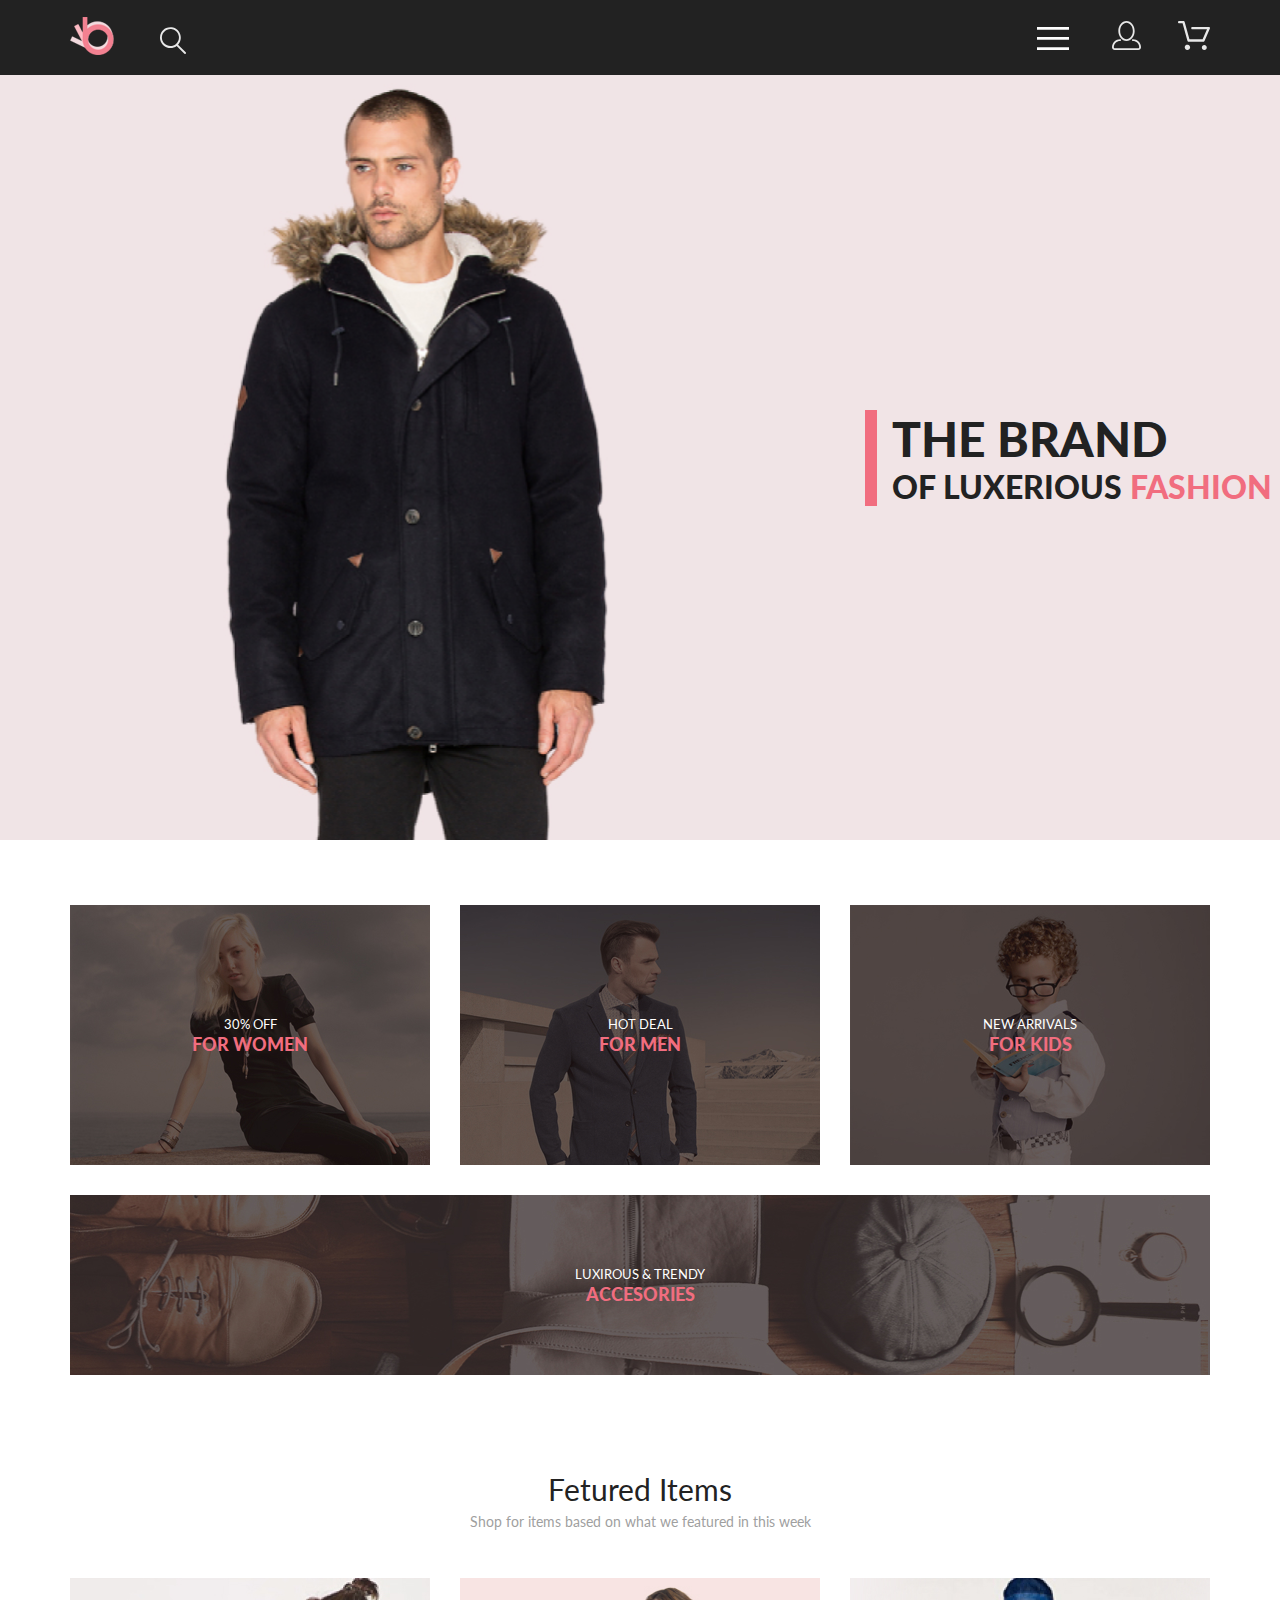
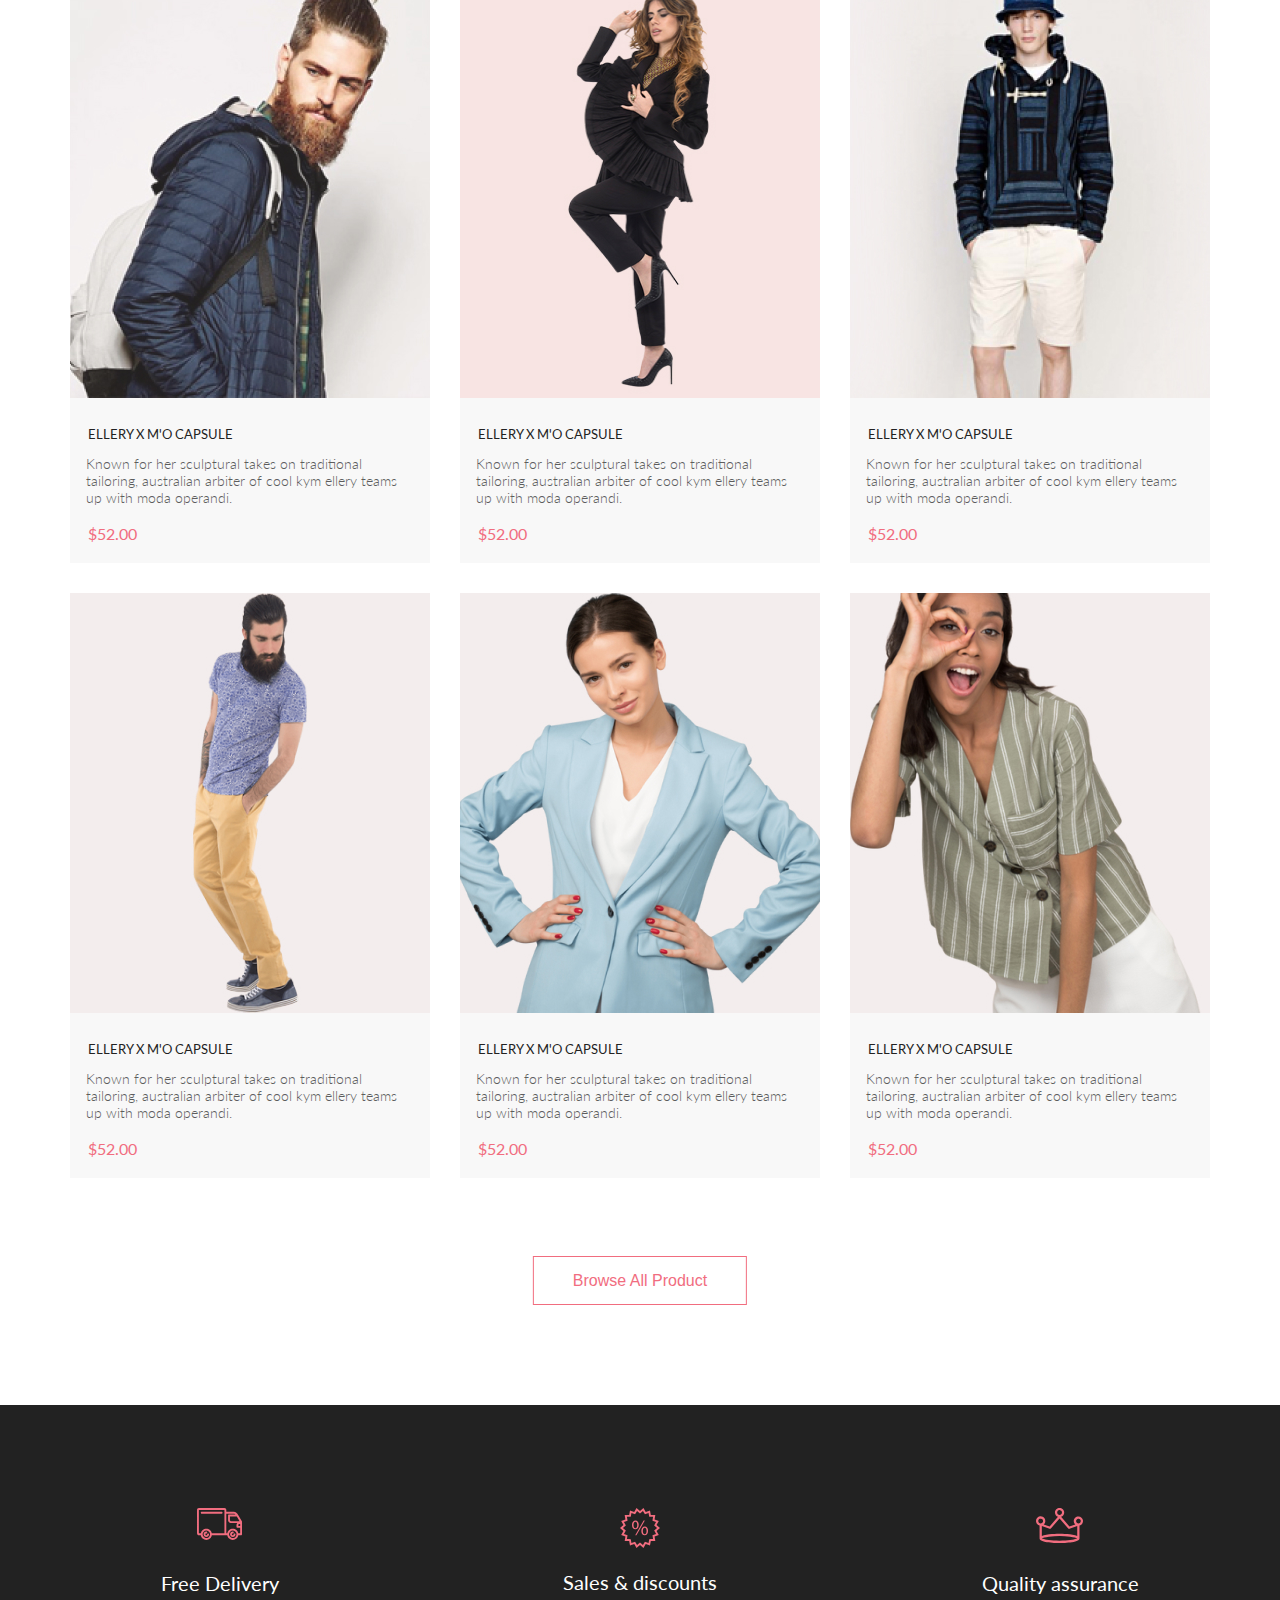
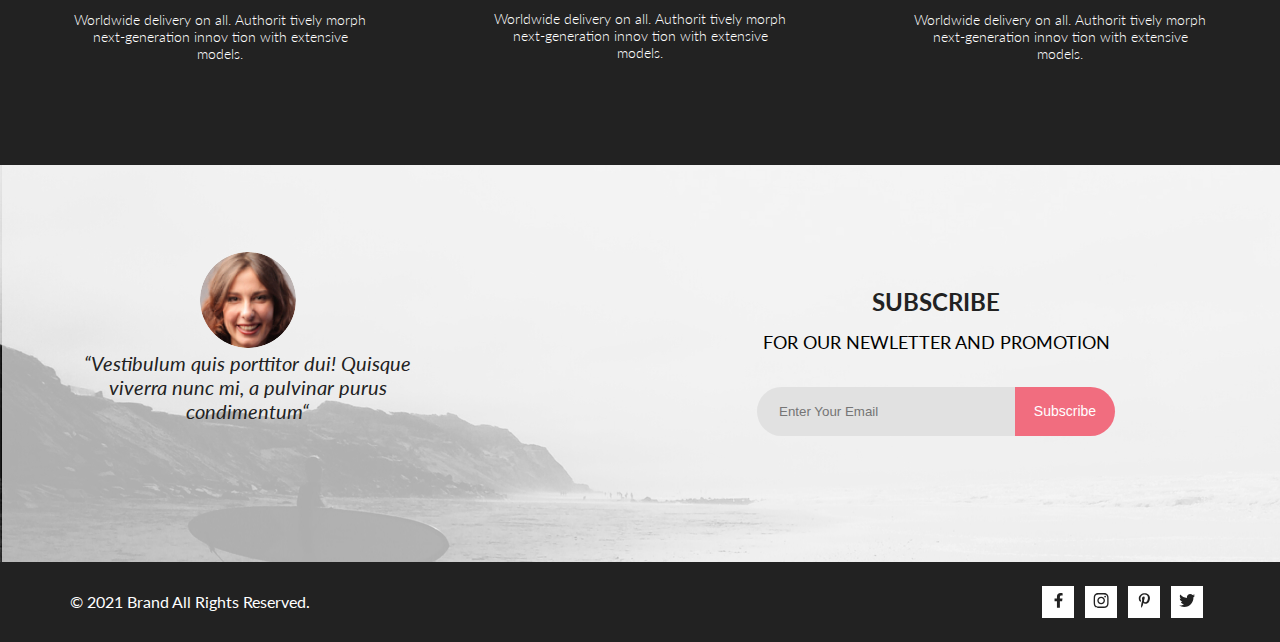
==== Index.html @ 4dfc2385 "home work" ====
<!DOCTYPE html>
<html lang="en">

<head>
    <meta charset="UTF-8">
    <meta http-equiv="X-UA-Compatible" content="IE=edge">
    <meta name="viewport" content="width=device-width, initial-scale=1.0">
    <title>Document</title>
    <link rel="stylesheet" href="./css/reset.css">
    <link rel="preconnect" href="https://fonts.googleapis.com">
    <link rel="preconnect" href="https://fonts.gstatic.com" crossorigin>
    <link
        href="https://fonts.googleapis.com/css2?family=Lato:ital,wght@0,300;0,400;0,700;0,900;1,100;1,400&family=Montserrat:wght@700&display=swap"
        rel="stylesheet">
    <link rel="stylesheet" href="./scss/style.css">
</head>

<body>
    <header class="header">
        <div class="header__button-menu container">
            <div class="header__wrp">
                <div>
                    <img class="header__logo" src="./img/logo.svg" alt="logo">
                    <img class="header__search" src="./img/loupe.svg" alt="loupe">
                </div>
                <div class="header__nav-group">
                    <button class="header__burger">
                        <svg width="32" height="23" viewBox="0 0 32 23" xmlns="http://www.w3.org/2000/svg">
                            <path d="M0 23V20.31H32V23H0ZM0 12.76V10.07H32V12.76H0ZM0 2.69V0H32V2.69H0Z" />
                        </svg>
                    </button>

                    <nav class="header__menu">
                        <h2 class="header__menu-title">menu</h2>
                        <ul class="header__menu-list">
                            <li class="header__menu-item menu-sub-item">
                                <h3 class="menu-sub-item__title">man</h3>
                                <ul class="menu-sub-item__list">
                                    <li><a class="menu-sub-item__item-link" href="#">Assessories</a></li>
                                    <li><a class="menu-sub-item__item-link" href="#">Bags</a></li>
                                    <li><a class="menu-sub-item__item-link" href="#">Denim</a></li>
                                    <li><a class="menu-sub-item__item-link" href="#">T-Shirts</a></li>
                                </ul>
                                <h3 class="menu-sub-item__title">woman</h3>
                                <ul>
                                    <li><a class="menu-sub-item__item-link" href="#">Assessories</a></li>
                                    <li><a class="menu-sub-item__item-link" href="#">Jackets & Coats</a></li>
                                    <li><a class="menu-sub-item__item-link" href="#">Polos</a></li>
                                    <li><a class="menu-sub-item__item-link" href="#">T-Shirts</a></li>
                                    <li><a class="menu-sub-item__item-link" href="#">Shirts</a></li>
                                </ul>
                                <h3 class="menu-sub-item__title">kids</h3>
                                <ul>
                                    <li><a class="menu-sub-item__item-link" href="#">Assessories</a></li>
                                    <li><a class="menu-sub-item__item-link" href="#">Jackets & Coats</a></li>
                                    <li><a class="menu-sub-item__item-link" href="#">Polos</a></li>
                                    <li><a class="menu-sub-item__item-link" href="#">T-Shirts</a></li>
                                    <li><a class="menu-sub-item__item-link" href="#">Shirts</a></li>
                                    <li><a class="menu-sub-item__item-link" href="#">Bags</a></li>
                                </ul>
                            </li>
                        </ul>
                    </nav>
                    <a class="header_link" href="#"><img src="./img/person.svg" alt="person"></a>
                    <a class="header_link" href="#"><img src="./img/basket.svg" alt="basket"></a>
                </div>
            </div>
        </div>
    </header>
    <main>
        <section class="brand">
            <img class="brand__img" src="./img/man.jpg" alt="man" width="800" height="765">
            <div class="brand__title-wrp">
                <h1 class="brand__title">the brand <span class="brand__sub-title">of luxerious <span
                            class="brand__sub-title-pink">fashion</span></span></h1>
            </div>
        </section>
        <section class="sales container">
            <h2 class="visually-hidden">sales</h2>
            <ul class="sales__list">
                <li class="sales__item sales__item--woman">
                    <p class="sales__item-text">30% off</p>
                    <h3 class="sales__item-title">for women</h3>
                </li>
                <li class="sales__item sales__item--man">
                    <p class="sales__item-text">hot deal</p>
                    <h3 class="sales__item-title">for men</h3>
                </li>
                <li class="sales__item sales__item--kids">
                    <p class="sales__item-text">new arrivals</p>
                    <h3 class="sales__item-title">for kids</h3>
                </li>
                <li class="sales__item sales__item--shoes">
                    <p class="sales__item-text">luxirous & trendy</p>
                    <h3 class="sales__item-title">accesories</h3>
                </li>
            </ul>
        </section>
        <section class="products container">
            <h2 class="products__title">Fetured Items</h2>
            <p class="products__text">Shop for items based on what we featured in this week</p>
            <ul class="products__list">
                <li class="prosucts__item">
                    <div class="cart">
                        <div class="cart-wrapper">
                            <div class="img"><img class="prosucts__item-img" src="./img/product-1.jpg" alt="product-1">
                            </div>
                            <div class="overlay"></div>
                            <button class="products_button"> <span><img src="./img/basket.svg" alt="based">
                                </span><span class="products_button-text"> Add to
                                    Cart</span></button>
                        </div>
                    </div>
                    <p class="prosucts__item-title">ellery x m'o capsule</p>
                    <p class="prosucts__item-desc">Known for her sculptural takes on traditional tailoring, australian
                        arbiter of cool kym ellery teams up with moda operandi.
                    </p>
                    <a class="prosucts__item-link" href="#">$52.00</a>
                </li>
                <li class="prosucts__item">
                    <div class="cart">
                        <div class="cart-wrapper">
                            <div class="img"><img class="prosucts__item-img" src="./img/product-2.jpg" alt="product-2">
                            </div>
                            <div class="overlay"></div>
                            <button class="products_button"> <span><img src="./img/basket.svg" alt="based">
                                </span><span class="products_button-text"> Add to
                                    Cart</span></button>
                        </div>
                    </div>
                    <p class="prosucts__item-title">ellery x m'o capsule</p>
                    <p class="prosucts__item-desc">Known for her sculptural takes on traditional tailoring,
                        australian arbiter of cool kym ellery teams up with moda operandi.
                    </p>
                    <a class="prosucts__item-link" href="#">$52.00</a>
                </li>
                <li class="prosucts__item">
                    <div class="cart">
                        <div class="cart-wrapper">
                            <div class="img"><img class="prosucts__item-img" src="./img/product-3.jpg" alt="product-3">
                            </div>
                            <div class="overlay"></div>
                            <button class="products_button"> <span><img src="./img/basket.svg" alt="based">
                                </span><span class="products_button-text"> Add to
                                    Cart</span></button>
                        </div>
                    </div>
                    <p class="prosucts__item-title">ellery x m'o capsule</p>
                    <p class="prosucts__item-desc">Known for her sculptural takes on traditional tailoring,
                        australian arbiter of cool kym ellery teams up with moda operandi.
                    </p>
                    <a class="prosucts__item-link" href="#">$52.00</a>
                </li>
                <li class="prosucts__item">
                    <div class="cart">
                        <div class="cart-wrapper">
                            <div class="img"><img class="prosucts__item-img" src="./img/product-4.jpg" alt="product-4">
                            </div>
                            <div class="overlay"></div>
                            <button class="products_button"> <span><img src="./img/basket.svg" alt="based">
                                </span><span class="products_button-text"> Add to
                                    Cart</span></button>
                        </div>
                        <p class="prosucts__item-title">ellery x m'o capsule</p>
                        <p class="prosucts__item-desc">Known for her sculptural takes on traditional tailoring,
                            australian arbiter of cool kym ellery teams up with moda operandi.
                        </p>
                        <a class="prosucts__item-link" href="#">$52.00</a>
                </li>
                <li class="prosucts__item">
                    <div class="cart">
                        <div class="cart-wrapper">
                            <div class="img"><img class="prosucts__item-img" src="./img/product-5.jpg" alt="product-5">
                            </div>
                            <div class="overlay"></div>
                            <button class="products_button"> <span><img src="./img/basket.svg" alt="based">
                                </span><span class="products_button-text"> Add to
                                    Cart</span></button>
                        </div>
                        <p class="prosucts__item-title">ellery x m'o capsule</p>
                        <p class="prosucts__item-desc">Known for her sculptural takes on traditional tailoring,
                            australian arbiter of cool kym ellery teams up with moda operandi.
                        </p>
                        <a class="prosucts__item-link" href="#">$52.00</a>
                </li>
                <li class="prosucts__item">
                    <div class="cart">
                        <div class="cart-wrapper">
                            <div class="img"><img class="prosucts__item-img" src="./img/product-6.jpg" alt="product-6">
                            </div>
                            <div class="overlay"></div>
                            <button class="products_button"> <span><img src="./img/basket.svg" alt="based">
                                </span><span class="products_button-text"> Add to
                                    Cart</span></button>
                        </div>
                        <p class="prosucts__item-title">ellery x m'o capsule</p>
                        <p class="prosucts__item-desc">Known for her sculptural takes on traditional tailoring,
                            australian arbiter of cool kym ellery teams up with moda operandi.
                        </p>
                        <a class="prosucts__item-link" href="#">$52.00</a>
                </li>
            </ul>
        </section>
        <button class="products__button" type="button">Browse All Product</button>
        <section class="advantage">
            <div class="container">
                <ul class="advantage__list">
                    <li class="advantage__item">
                        <img class="advantage__img-delivery" src="./img/delivery.svg" alt="delivery">
                        <p class="advantage__title">Free Delivery</p>
                        <p class="advantage__text">Worldwide delivery on all. Authorit tively morph next-generation
                            innov tion with extensive models.
                        </p>
                    </li>
                    <li>
                        <img class="advantage__img-sales" src="./img/discounts.svg" alt="discounts">
                        <p class="advantage__title">Sales & discounts</p>
                        <p class="advantage__text">Worldwide delivery on all. Authorit tively morph next-generation
                            innov tion with extensive models.
                        </p>
                    </li>
                    <li>
                        <img class="advantage__img-quality" src="./img/crown.svg" alt="crown">
                        <p class="advantage__title">Quality assurance</p>
                        <p class="advantage__text">Worldwide delivery on all. Authorit tively morph next-generation
                            innov tion with extensive models.
                        </p>
                    </li>
                </ul>
            </div>
        </section>
    </main>
    <footer class="footer">
        <section class="subscribe">
            <div class="container">
                <div class="subscribe__list">
                    <div class="subscribe__block">
                        <img class="subscribe__img" src="./img/photo.jpg" alt="photo">
                        <p class="subscribe__quote">“Vestibulum quis porttitor dui! Quisque viverra nunc mi, a pulvinar
                            purus condimentum“</p>
                    </div>
                    <div class="subscribe__block">
                        <p class="subscribe__title">subscribe</p>
                        <p class="subscribe__sub-title"> for our
                            newletter and promotion</p>
                        <form action="#">
                            <div class="form_button">
                                <input class="subscribe__inputarea" type="email" placeholder="Enter Your Email"
                                    required>
                                <button class="subscribe__button" type="submit">Subscribe
                                </button>
                            </div>
                        </form>
                    </div>
                </div>
            </div>
        </section>
        <section class="copyright">
            <div class="container">
                <div class="copyright__block">
                    <p class="copyright__text">© 2021 Brand All Rights Reserved.</p>
                    <div>
                        <button class="copyright_img-button">
                            <svg class="copyright_img" width="9" height="15" viewBox="0 0 9 15"
                                xmlns="http://www.w3.org/2000/svg">
                                <path
                                    d="M8.08836 8.28L8.50686 5.61602H5.89022V3.88729C5.89022 3.15847 6.25574 2.44806 7.42765 2.44806H8.61722V0.179975C8.61722 0.179975 7.53772 0 6.50561 0C4.35073 0 2.9422 1.27593 2.9422 3.5857V5.61602H0.546875V8.28H2.9422V14.72H5.89022V8.28H8.08836Z" />
                            </svg>
                        </button>
                        <button class="copyright_img-button">
                            <svg class="copyright_img" width="16" height="15" viewBox="0 0 16 15"
                                xmlns="http://www.w3.org/2000/svg">
                                <path
                                    d="M8.13897 3.68159C6.02383 3.68159 4.31774 5.38491 4.31774 7.49663C4.31774 9.60835 6.02383 11.3117 8.13897 11.3117C10.2541 11.3117 11.9602 9.60835 11.9602 7.49663C11.9602 5.38491 10.2541 3.68159 8.13897 3.68159ZM8.13897 9.9769C6.77211 9.9769 5.65467 8.8646 5.65467 7.49663C5.65467 6.12866 6.76878 5.01636 8.13897 5.01636C9.50915 5.01636 10.6233 6.12866 10.6233 7.49663C10.6233 8.8646 9.50583 9.9769 8.13897 9.9769ZM13.0078 3.52554C13.0078 4.02026 12.6087 4.41538 12.1165 4.41538C11.621 4.41538 11.2252 4.01694 11.2252 3.52554C11.2252 3.03413 11.6243 2.63569 12.1165 2.63569C12.6087 2.63569 13.0078 3.03413 13.0078 3.52554ZM15.5386 4.42866C15.4821 3.23667 15.2094 2.18081 14.3347 1.31089C13.4634 0.440967 12.4058 0.168701 11.2119 0.108936C9.9814 0.039209 6.29321 0.039209 5.0627 0.108936C3.8721 0.165381 2.81453 0.437646 1.93987 1.30757C1.06522 2.17749 0.795836 3.23335 0.735973 4.42534C0.666134 5.65386 0.666134 9.33608 0.735973 10.5646C0.79251 11.7566 1.06522 12.8124 1.93987 13.6824C2.81453 14.5523 3.86878 14.8246 5.0627 14.8843C6.29321 14.9541 9.9814 14.9541 11.2119 14.8843C12.4058 14.8279 13.4634 14.5556 14.3347 13.6824C15.2061 12.8124 15.4788 11.7566 15.5386 10.5646C15.6085 9.33608 15.6085 5.65718 15.5386 4.42866ZM13.949 11.8828C13.6895 12.5335 13.1874 13.0349 12.5322 13.2972C11.5511 13.6857 9.22314 13.596 8.13897 13.596C7.05479 13.596 4.72348 13.6824 3.74573 13.2972C3.09389 13.0382 2.59171 12.5369 2.32898 11.8828C1.93987 10.9033 2.02967 8.57905 2.02967 7.49663C2.02967 6.41421 1.9432 4.08667 2.32898 3.1105C2.58838 2.45972 3.09056 1.95835 3.74573 1.69604C4.7268 1.30757 7.05479 1.39722 8.13897 1.39722C9.22314 1.39722 11.5545 1.31089 12.5322 1.69604C13.184 1.95503 13.6862 2.4564 13.949 3.1105C14.3381 4.08999 14.2483 6.41421 14.2483 7.49663C14.2483 8.57905 14.3381 10.9066 13.949 11.8828Z" />
                            </svg>
                        </button>
                        <button class="copyright_img-button">
                            <svg class="copyright_img" width="13" height="15" viewBox="0 0 13 16"
                                xmlns="http://www.w3.org/2000/svg">
                                <path
                                    d="M6.74032 0.203125C3.55564 0.203125 0.408203 2.34063 0.408203 5.8C0.408203 8 1.63738 9.25 2.38233 9.25C2.68963 9.25 2.86655 8.3875 2.86655 8.14375C2.86655 7.85313 2.13091 7.23438 2.13091 6.025C2.13091 3.5125 4.03055 1.73125 6.4889 1.73125C8.60271 1.73125 10.1671 2.94062 10.1671 5.1625C10.1671 6.82187 9.50597 9.93437 7.36422 9.93437C6.59133 9.93437 5.93018 9.37187 5.93018 8.56563C5.93018 7.38438 6.74963 6.24062 6.74963 5.02187C6.74963 2.95312 3.835 3.32812 3.835 5.82812C3.835 6.35313 3.90018 6.93437 4.13298 7.4125C3.70463 9.26875 2.82931 12.0344 2.82931 13.9469C2.82931 14.5375 2.91311 15.1188 2.96899 15.7094C3.07452 15.8281 3.02175 15.8156 3.18316 15.7563C4.74757 13.6 4.69169 13.1781 5.3994 10.3562C5.78119 11.0875 6.76826 11.4812 7.55046 11.4812C10.8469 11.4812 12.3275 8.24688 12.3275 5.33125C12.3275 2.22813 9.66427 0.203125 6.74032 0.203125Z" />
                            </svg>
                        </button>
                        <button class="copyright_img-button">
                            <svg class="copyright_img" width="17" height="15" viewBox="0 0 17 14"
                                xmlns="http://www.w3.org/2000/svg">
                                <path
                                    d="M14.417 3.74052C14.427 3.88264 14.427 4.0248 14.427 4.16692C14.427 8.50192 11.1498 13.4969 5.15986 13.4969C3.31448 13.4969 1.60022 12.9588 0.158203 12.0248C0.420396 12.0552 0.67247 12.0654 0.944752 12.0654C2.46741 12.0654 3.8691 11.5476 4.98843 10.6644C3.5565 10.6339 2.3565 9.68977 1.94305 8.39027C2.14475 8.4207 2.34642 8.44102 2.5582 8.44102C2.85063 8.44102 3.14308 8.40039 3.41533 8.32936C1.92291 8.02477 0.803551 6.70498 0.803551 5.11108V5.07048C1.23715 5.31414 1.74139 5.46642 2.2758 5.4867C1.39849 4.89786 0.823727 3.8928 0.823727 2.75573C0.823727 2.14661 0.985041 1.58823 1.26741 1.10092C2.87077 3.09077 5.28086 4.39023 7.98334 4.53239C7.93293 4.28873 7.90266 4.03495 7.90266 3.78114C7.90266 1.97402 9.35477 0.501953 11.1598 0.501953C12.0976 0.501953 12.9446 0.897891 13.5396 1.53748C14.2757 1.39536 14.9816 1.12123 15.6068 0.745609C15.3648 1.50705 14.8505 2.14664 14.1749 2.5527C14.8304 2.48167 15.4657 2.29889 16.0505 2.04511C15.6069 2.69483 15.0522 3.27348 14.417 3.74052Z" />
                            </svg>
                        </button>
                    </div>
                </div>
            </div>
        </section>
        </div>
    </footer>


</html>
---- scss/style.css ----
/* http://meyerweb.com/eric/tools/css/reset/ 
   v2.0 | 20110126
   License: none (public domain)
*/
html, body, div, span, applet, object, iframe,
h1, h2, h3, h4, h5, h6, p, blockquote, pre,
a, abbr, acronym, address, big, cite, code,
del, dfn, em, img, ins, kbd, q, s, samp,
small, strike, strong, sub, sup, tt, var,
b, u, i, center,
dl, dt, dd, ol, ul, li,
fieldset, form, label, legend,
table, caption, tbody, tfoot, thead, tr, th, td,
article, aside, canvas, details, embed,
figure, figcaption, footer, header, hgroup,
menu, nav, output, ruby, section, summary,
time, mark, audio, video {
  margin: 0;
  padding: 0;
  border: 0;
  font-size: 100%;
  vertical-align: baseline; }

/* HTML5 display-role reset for older browsers */
article, aside, details, figcaption, figure,
footer, header, hgroup, menu, nav, section {
  display: block; }

body {
  line-height: 1; }

ol, ul {
  list-style: none; }

blockquote, q {
  quotes: none; }

blockquote:before, blockquote:after,
q:before, q:after {
  content: '';
  content: none; }

table {
  border-collapse: collapse;
  border-spacing: 0; }

body {
  font-family: 'Lato';
  font-weight: 400;
  font-style: normal;
  font-size: 14px;
  line-height: 17px; }

.visually-hidden {
  position: absolute;
  white-space: nowrap;
  width: 1px;
  height: 1px;
  overflow: hidden;
  border: 0;
  padding: 0;
  clip: rect(0 0 0 0);
  clip-path: inset(50%);
  margin: -1px; }

.container {
  width: 1140px;
  margin: 0 auto; }

.header {
  background-color: #222222; }

.header__logo {
  margin: 0 41px 0 0; }

.header__button {
  background-color: transparent;
  border: 0; }

.header_link {
  margin: 0 0 0 33px; }

.header__wrp {
  display: flex;
  justify-content: space-between;
  min-height: 75px;
  align-items: center; }

.header__menu {
  display: none;
  margin: 0 63px; }

.display-block {
  display: block; }

.header__button-menu {
  position: relative; }

.header__burger {
  fill: #fff;
  background-color: #222222;
  border: none; }

.header__burger:hover,
.header__burger:focus {
  fill: #f16d7f;
  cursor: pointer; }

.header__menu {
  position: absolute;
  top: 100%;
  right: -300px;
  background: white;
  display: none;
  height: 764px;
  width: 232px;
  box-shadow: -7px 3px 5px grey; }

.header__menu-list {
  padding: 0;
  margin: 0;
  list-style: none; }

.menu-sub-item__item-link {
  color: #6F6E6E;
  text-decoration: none;
  margin-left: 30px;
  padding-left: 25px;
  padding-right: 25px;
  font-size: 14px;
  line-height: 2; }

.menu-sub-item__item-link:hover {
  background-color: #f16d7f;
  cursor: pointer; }

.header__burger:hover + .header__menu,
.header__burger:focus + .header__menu {
  display: block; }

.header__menu-title {
  text-transform: uppercase;
  padding: 37px 0 0 34px;
  font-size: 14px;
  line-height: 17px; }

.menu-sub-item__title {
  text-transform: uppercase;
  padding: 24px 0 12px 33px;
  color: #f16d7f; }

.brand {
  display: flex; }

.brand__title-wrp {
  display: flex;
  align-items: center;
  padding: 0 0 0 92px;
  background-color: #F1E4E6;
  flex-grow: 1; }

.brand__title {
  font-weight: 900;
  font-size: 48px;
  line-height: 58px;
  color: #222222;
  text-transform: uppercase;
  position: relative; }

.brand__title::after {
  content: '';
  width: 12px;
  height: 100%;
  background-color: #f16d7f;
  position: absolute;
  left: -27px;
  top: 0px; }

.brand__sub-title {
  display: block;
  font-size: 32px;
  line-height: 38px; }

.brand__sub-title-pink {
  color: #f16d7f; }

.sales__item {
  width: 360px;
  min-height: 260px;
  display: flex;
  align-items: center;
  justify-content: center; }

.sales__list {
  display: flex;
  flex-wrap: wrap;
  padding-top: 65px;
  justify-content: space-between; }

.sales__item--woman {
  background-image: url("../img/sales-woman.jpg");
  display: flex;
  flex-direction: column; }

.sales__item--man {
  background-image: url("../img/sales-man.jpg");
  display: flex;
  flex-direction: column; }

.sales__item--kids {
  background-image: url("../img/sales-kid.jpg");
  display: flex;
  flex-direction: column; }

.sales__item--shoes {
  background-image: url("../img/sales-accesories.jpg");
  display: flex;
  flex-direction: column;
  width: 100%;
  min-height: 180px;
  margin-top: 30px;
  margin-bottom: 96px; }

.sales__item-text {
  font-style: normal;
  font-weight: 400;
  font-size: 13px;
  line-height: 18px;
  text-align: center;
  color: #fff;
  text-transform: uppercase; }

.sales__item-title {
  color: #f16d7f;
  text-transform: uppercase;
  font-family: Lato;
  font-size: 18px;
  font-weight: 900;
  line-height: 22px;
  letter-spacing: 0em; }

.products__title {
  font-style: normal;
  font-size: 30px;
  line-height: 36px;
  color: #222222;
  text-align: center;
  font-size: 30px;
  font-weight: 400;
  line-height: 36px;
  letter-spacing: 0em; }

.products__text {
  font-style: normal;
  font-weight: normal;
  font-size: 14px;
  line-height: 17px;
  color: #9F9F9F;
  text-align: center;
  margin-top: 6px;
  margin-bottom: 48px; }

.prosucts__item {
  background-color: #F8F8F8;
  margin-bottom: 30px;
  padding-bottom: 20px; }

/* knopka zatemnenie */
.cart-wrapper {
  position: relative; }

.img {
  width: 100%;
  min-height: 150px; }

.overlay {
  width: 100%;
  min-height: 100%;
  background: rgba(58, 56, 56, 0.86);
  position: absolute;
  top: 0; }

.products_button {
  position: absolute;
  top: 50%;
  left: 50%;
  transform: translate(-50%, -50%);
  border: 1px solid #fff;
  background-color: rgba(58, 56, 56, 0.86);
  font-size: 14px;
  line-height: 17px;
  color: #fff;
  padding: 10px 13px;
  /* display: flex;
  align-items: center;
  justify-content: center; */ }

.products_button-text {
  margin-left: 11px; }

.button-overlay {
  position: absolute;
  top: 50%;
  left: 50%;
  transform: translate(-50%, -50%); }

.overlay,
.products_button {
  display: none; }

.cart:hover .products_button,
.cart:hover .overlay {
  display: block; }

/* konec knopki */
.products__list {
  display: flex;
  flex-wrap: wrap;
  justify-content: space-between; }

.prosucts__item-title {
  font-style: normal;
  font-weight: 400;
  font-size: 13px;
  line-height: 16px;
  color: #222222;
  margin-top: 25px;
  margin-left: 18px;
  margin-bottom: 13px;
  text-transform: uppercase; }

.prosucts__item-desc {
  max-width: 315px;
  font-style: normal;
  font-weight: 300;
  font-size: 14px;
  line-height: 17px;
  color: #5D5D5D;
  margin-left: 16px;
  padding-bottom: 18px; }

.prosucts__item-link {
  font-style: normal;
  font-weight: normal;
  font-size: 16px;
  line-height: 19px;
  color: #f16d7f;
  text-decoration: none;
  margin-left: 18px; }

.products__button {
  border: 1px solid #f16d7f;
  text-align: center;
  color: #f16d7f;
  background: #fff;
  padding: 14px 39px;
  text-decoration: none;
  margin-top: 48px;
  margin-bottom: 100px;
  max-width: 230px;
  position: relative;
  left: 50%;
  transform: translate(-50%, 0);
  font-style: normal;
  font-weight: normal;
  font-size: 16px;
  line-height: 19px; }

.products__button:hover,
.products__button:focus {
  background-color: #f16d7f;
  color: #fff;
  cursor: pointer; }

.advantage {
  background-color: #222222;
  padding-top: 103px;
  padding-bottom: 103px; }

.advantage__list {
  display: flex;
  flex-wrap: wrap;
  justify-content: space-between;
  text-align: center; }

.advantage__title {
  font-style: normal;
  font-weight: 400;
  font-size: 20px;
  line-height: 24px;
  color: #fff;
  padding-bottom: 16px; }

.advantage__img-delivery {
  padding-bottom: 28px; }

.advantage__img-sales {
  padding-bottom: 19px; }

.advantage__img-quality {
  padding-bottom: 25px; }

.advantage__text {
  max-width: 300px;
  font-style: normal;
  font-weight: 300;
  font-size: 14px;
  line-height: 17px;
  color: #fff; }

.subscribe {
  background-image: url(../img/footer.jpg);
  padding-top: 87px;
  padding-bottom: 126px; }

.subscribe__list {
  display: flex;
  flex-wrap: wrap;
  justify-content: space-between;
  text-align: center; }

.subscribe__block {
  padding-right: 95px; }

.subscribe__img {
  border-radius: 50%; }

.subscribe__quote {
  font-size: 20px;
  line-height: 24px;
  text-align: center;
  color: #222222;
  font-style: italic;
  font-weight: 400;
  letter-spacing: 0em;
  max-width: 355px; }

.subscribe__title {
  font-style: normal;
  font-weight: 700;
  font-size: 24px;
  line-height: 167.2%;
  text-align: center;
  color: #222222;
  text-transform: uppercase;
  padding-top: 30px; }

.subscribe__sub-title {
  font-size: 18px;
  font-style: normal;
  font-weight: 400;
  line-height: 40px;
  letter-spacing: 0em;
  text-transform: uppercase;
  padding-bottom: 25px; }

.subscribe__inputarea {
  background: #E1E1E1;
  padding-left: 22px;
  width: 234px;
  height: 47px;
  border: none;
  border-radius: 50px 0px 0px 50px; }

.subscribe__button {
  background-color: #f16d7f;
  text-align: center;
  font-weight: 400;
  font-size: 14px;
  line-height: 17px;
  width: 100px;
  height: 49px;
  border: none;
  color: #fff;
  border-radius: 0px 50px 50px 0px;
  margin-left: -4px; }

.subscribe__button:hover,
.subscribe__button:focus {
  cursor: pointer; }

.copyright {
  background-color: #222222; }

.copyright__block {
  display: flex;
  flex-wrap: wrap;
  justify-content: space-between;
  text-align: center; }

.copyright__text {
  font-style: normal;
  font-weight: normal;
  font-size: 16px;
  line-height: 19px;
  color: #fff;
  margin-top: 30px; }

.copyright_img-button {
  padding: 0px;
  margin-top: 24px;
  margin-bottom: 24px;
  margin-right: 7px;
  width: 32px;
  height: 32px; }

.copyright_img-button {
  background: #fff;
  border: none; }

.copyright_img {
  fill: #222222; }

.copyright_img-button:hover,
.copyright_img-button:focus {
  background: #f16d7f; }

.copyright_img-button:hover .copyright_img,
.copyright_img-button:focus .copyright_img {
  fill: #fff; }

.copyright_img-button:active .copyright_img {
  fill: red; }

/*# sourceMappingURL=style.css.map */
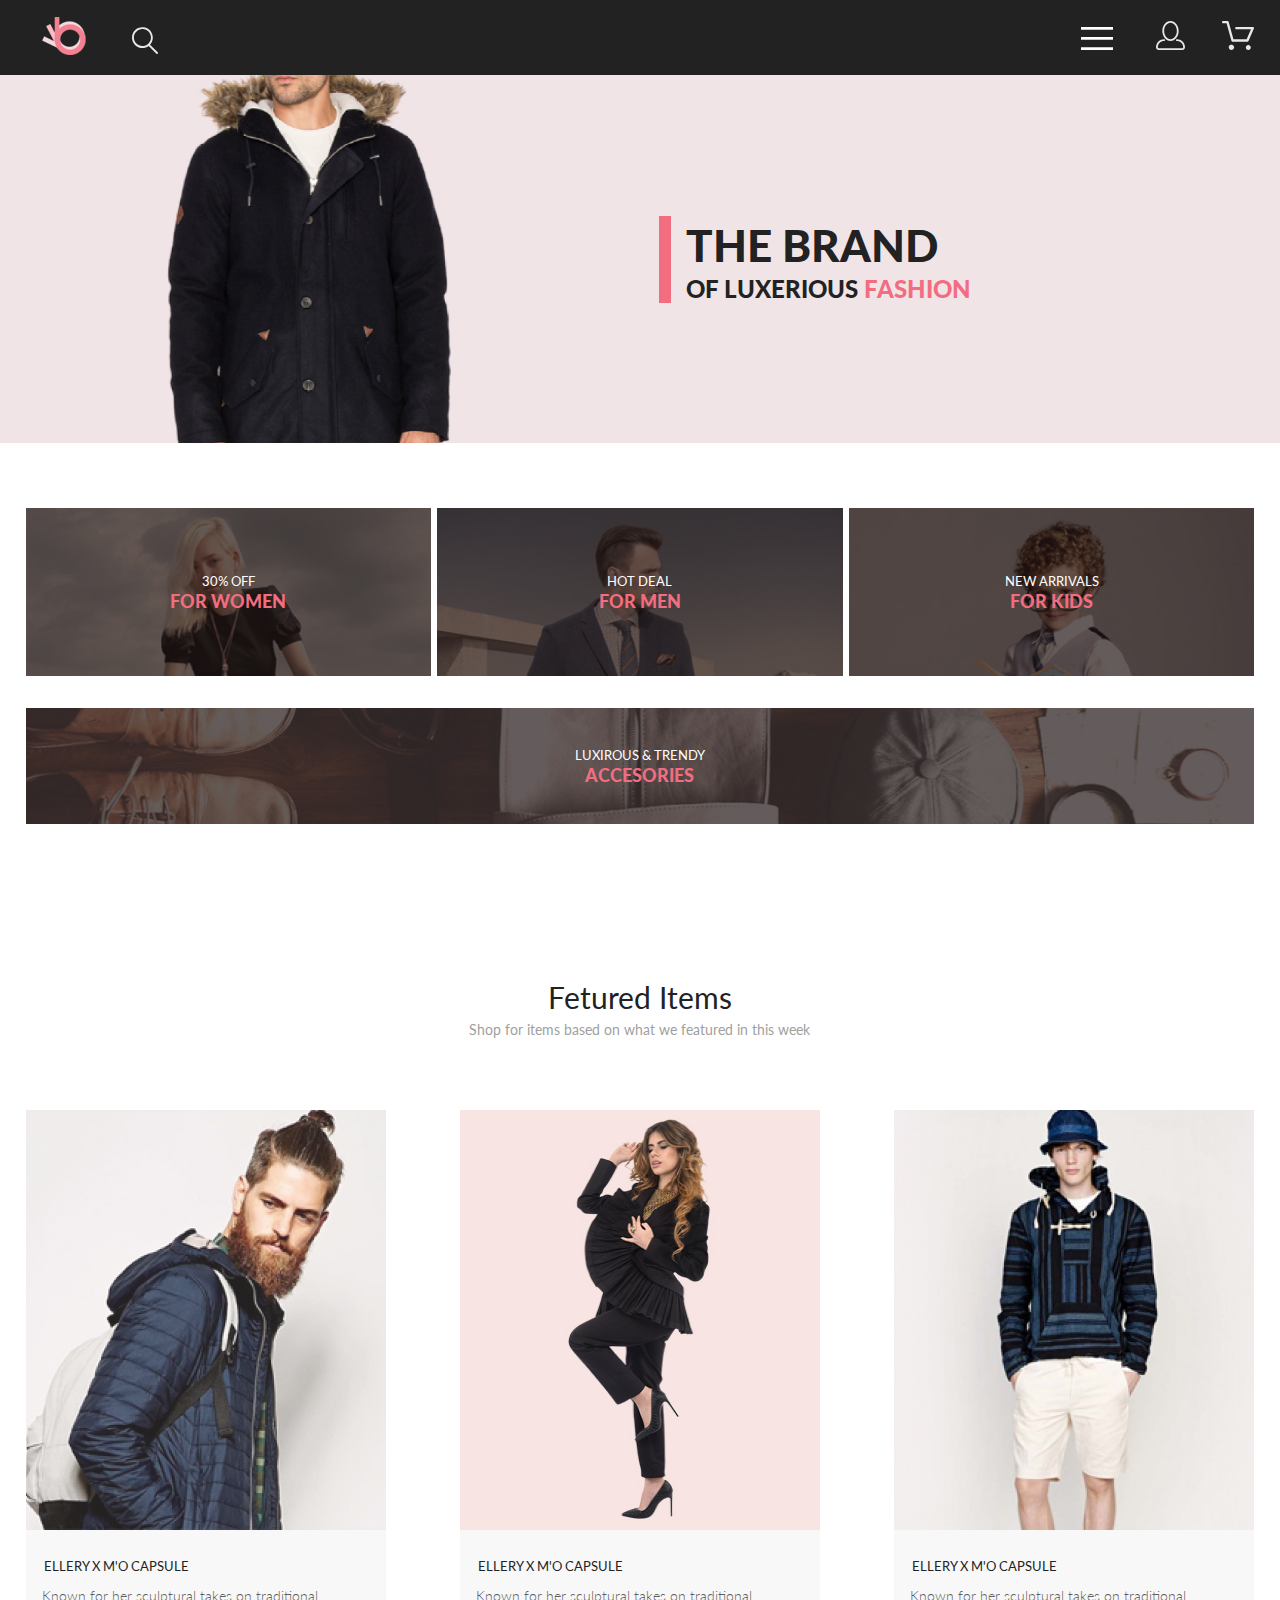
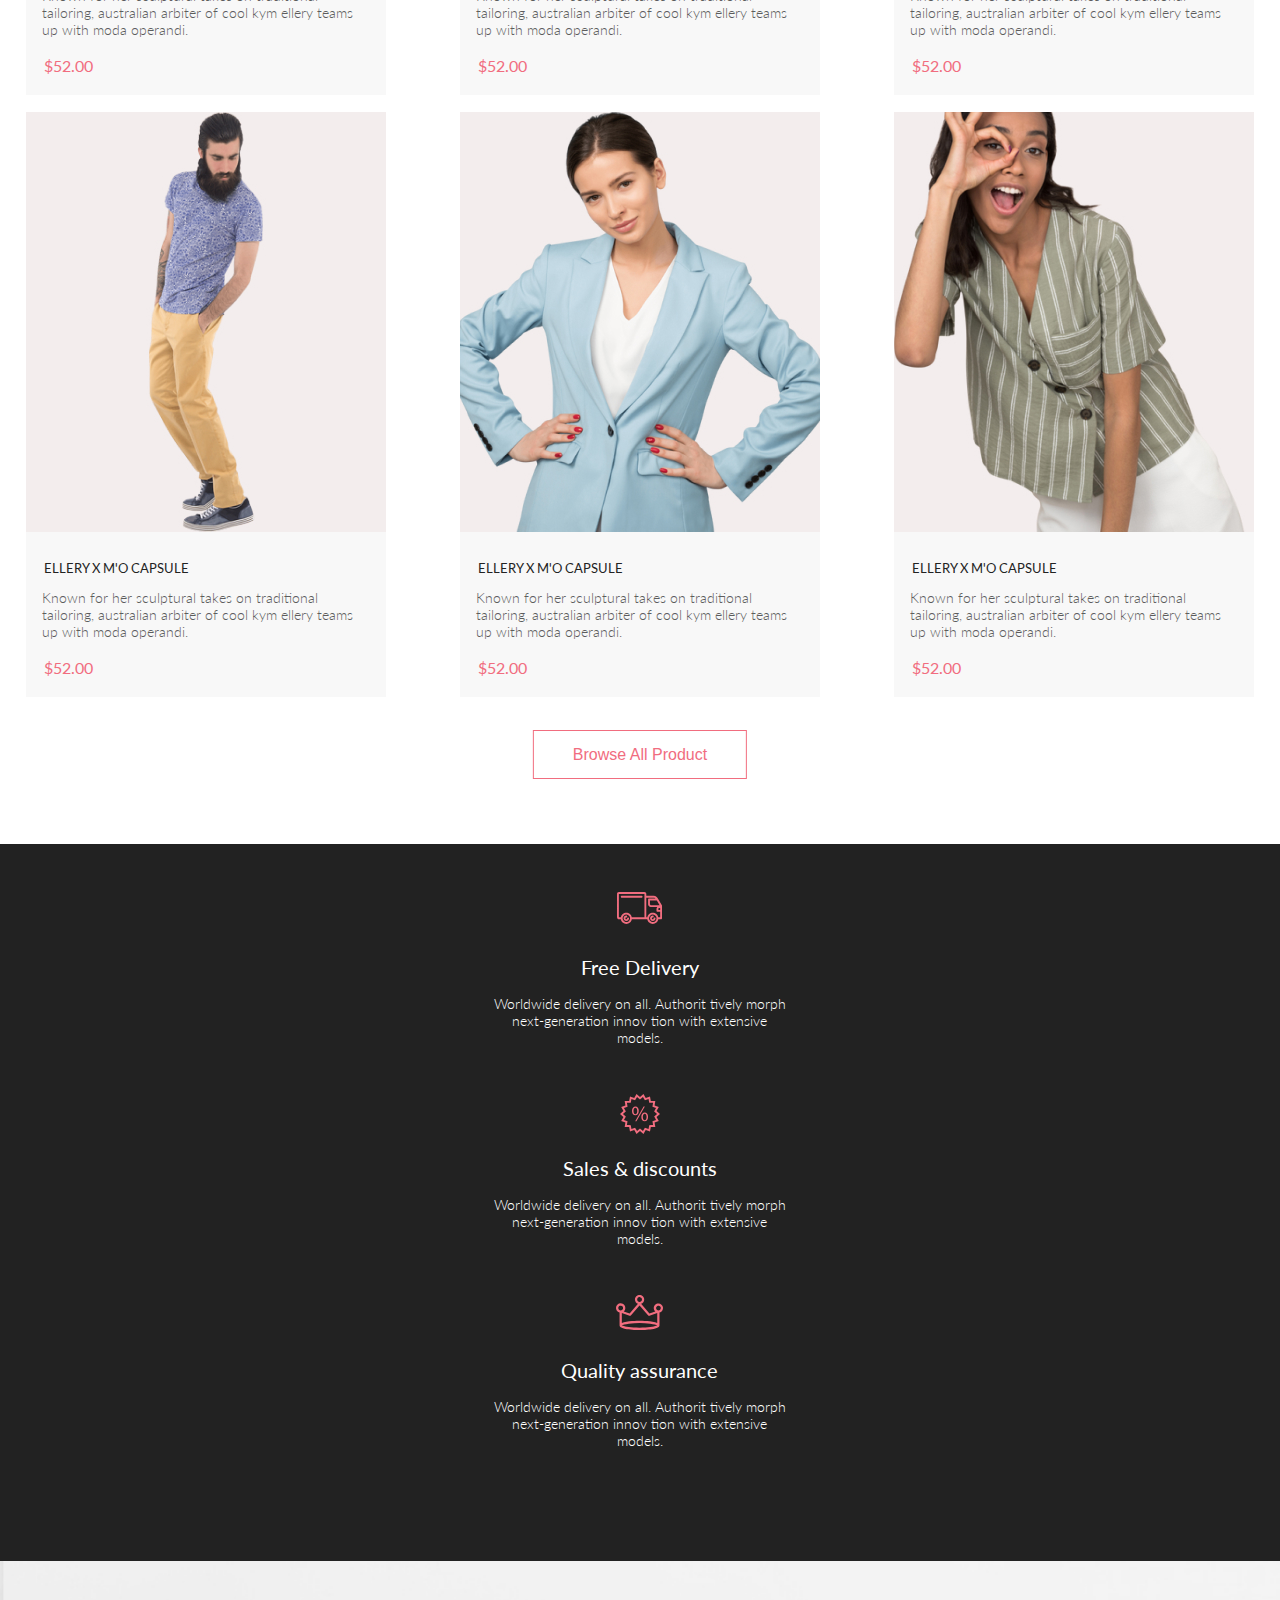
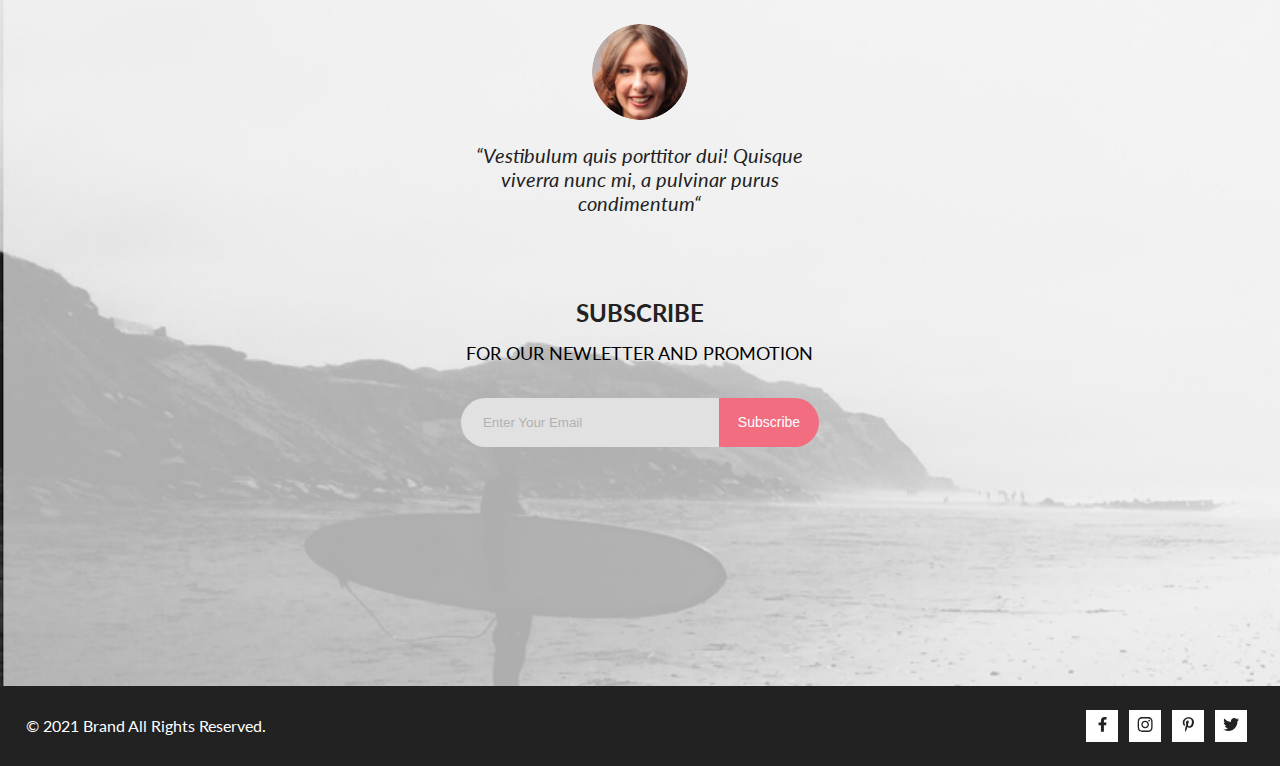
==== commit 0a1afaeb: "Merge pull request #6 from SergeiTkachenko/HW" ====
--- a/Index.html
+++ b/Index.html
@@ -20,7 +20,7 @@
         <div class="header__button-menu container">
             <div class="header__wrp">
                 <div>
-                    <img class="header__logo" src="./img/logo.svg" alt="logo">
+                    <a href="./Index.html"><img class="header__logo" src="./img/logo.svg" alt="logo"></a>
                     <img class="header__search" src="./img/loupe.svg" alt="loupe">
                 </div>
                 <div class="header__nav-group">
@@ -61,8 +61,8 @@
                             </li>
                         </ul>
                     </nav>
-                    <a class="header_link" href="#"><img src="./img/person.svg" alt="person"></a>
-                    <a class="header_link" href="#"><img src="./img/basket.svg" alt="basket"></a>
+                    <a class="header_link" href="./Registration.html"><img src="./img/person.svg" alt="person"></a>
+                    <a class="header_link" href="./Cart.html"><img src="./img/basket.svg" alt="basket"></a>
                 </div>
             </div>
         </div>
@@ -259,7 +259,7 @@
             <div class="container">
                 <div class="copyright__block">
                     <p class="copyright__text">© 2021 Brand All Rights Reserved.</p>
-                    <div>
+                    <div class="copyright__social">
                         <button class="copyright_img-button">
                             <svg class="copyright_img" width="9" height="15" viewBox="0 0 9 15"
                                 xmlns="http://www.w3.org/2000/svg">
--- a/scss/style.css
+++ b/scss/style.css
@@ -1,3 +1,4 @@
+@charset "UTF-8";
 /* http://meyerweb.com/eric/tools/css/reset/ 
    v2.0 | 20110126
    License: none (public domain)
@@ -67,11 +68,20 @@
   width: 1140px;
   margin: 0 auto; }
 
+@media (max-width: 1599px) {
+  .container {
+    width: 96%; } }
+@media (max-width: 767px) {
+  .container {
+    width: 94%; } }
 .header {
   background-color: #222222; }
 
 .header__logo {
   margin: 0 41px 0 0; }
+  @media (max-width: 1599px) {
+    .header__logo {
+      margin-left: 16px; } }
 
 .header__button {
   background-color: transparent;
@@ -79,6 +89,9 @@
 
 .header_link {
   margin: 0 0 0 33px; }
+  @media (max-width: 767px) {
+    .header_link {
+      display: none; } }
 
 .header__wrp {
   display: flex;
@@ -115,11 +128,26 @@
   height: 764px;
   width: 232px;
   box-shadow: -7px 3px 5px grey; }
+  @media (max-width: 1599px) {
+    .header__menu {
+      right: -85px;
+      position: absolute;
+      z-index: 9999; } }
 
 .header__menu-list {
   padding: 0;
   margin: 0;
   list-style: none; }
+
+.header__burger:hover + .header__menu,
+.header__burger:focus + .header__menu {
+  display: block; }
+
+.header__menu-title {
+  text-transform: uppercase;
+  padding: 37px 0 0 34px;
+  font-size: 14px;
+  line-height: 17px; }
 
 .menu-sub-item__item-link {
   color: #6F6E6E;
@@ -134,16 +162,6 @@
   background-color: #f16d7f;
   cursor: pointer; }
 
-.header__burger:hover + .header__menu,
-.header__burger:focus + .header__menu {
-  display: block; }
-
-.header__menu-title {
-  text-transform: uppercase;
-  padding: 37px 0 0 34px;
-  font-size: 14px;
-  line-height: 17px; }
-
 .menu-sub-item__title {
   text-transform: uppercase;
   padding: 24px 0 12px 33px;
@@ -184,12 +202,50 @@
 .brand__sub-title-pink {
   color: #f16d7f; }
 
+@media (max-width: 1599px) {
+  .brand__img {
+    width: 50%;
+    height: 368px;
+    object-fit: cover; }
+
+  .brand__title-wrp {
+    width: 50%;
+    min-height: 368px; }
+
+  .brand__title {
+    font-size: 44px;
+    line-height: 58px; }
+
+  .brand__sub-title {
+    font-size: 24px;
+    line-height: 29px; } }
+@media (max-width: 767px) {
+  .brand__img {
+    display: none; }
+
+  .brand__title {
+    font-size: 38px;
+    line-height: 45px; }
+
+  .brand__sub-title {
+    font-size: 20px;
+    line-height: 24px; } }
 .sales__item {
   width: 360px;
   min-height: 260px;
   display: flex;
   align-items: center;
-  justify-content: center; }
+  justify-content: center;
+  background-repeat: no-repeat;
+  background-size: cover; }
+  @media (max-width: 1599px) {
+    .sales__item {
+      width: 33%;
+      min-height: 168px; } }
+  @media (max-width: 767px) {
+    .sales__item {
+      width: 100%;
+      min-height: 247px; } }
 
 .sales__list {
   display: flex;
@@ -201,16 +257,25 @@
   background-image: url("../img/sales-woman.jpg");
   display: flex;
   flex-direction: column; }
+  @media (max-width: 1599px) {
+    .sales__item--woman {
+      margin-bottom: 32px; } }
 
 .sales__item--man {
   background-image: url("../img/sales-man.jpg");
   display: flex;
   flex-direction: column; }
+  @media (max-width: 1599px) {
+    .sales__item--man {
+      margin-bottom: 32px; } }
 
 .sales__item--kids {
   background-image: url("../img/sales-kid.jpg");
   display: flex;
   flex-direction: column; }
+  @media (max-width: 1599px) {
+    .sales__item--kids {
+      margin-bottom: 32px; } }
 
 .sales__item--shoes {
   background-image: url("../img/sales-accesories.jpg");
@@ -220,6 +285,14 @@
   min-height: 180px;
   margin-top: 30px;
   margin-bottom: 96px; }
+  @media (max-width: 1599px) {
+    .sales__item--shoes {
+      min-height: 116px;
+      margin-top: 0px;
+      margin-bottom: 155px; } }
+  @media (max-width: 767px) {
+    .sales__item--shoes {
+      margin-bottom: 64px; } }
 
 .sales__item-text {
   font-style: normal;
@@ -259,11 +332,24 @@
   text-align: center;
   margin-top: 6px;
   margin-bottom: 48px; }
+  @media (max-width: 1599px) {
+    .products__text {
+      margin-bottom: 72px; } }
+  @media (max-width: 767px) {
+    .products__text {
+      margin-bottom: 65px; } }
 
 .prosucts__item {
   background-color: #F8F8F8;
   margin-bottom: 30px;
   padding-bottom: 20px; }
+  @media (max-width: 1599px) {
+    .prosucts__item {
+      margin-bottom: 17px; } }
+  @media (max-width: 767px) {
+    .prosucts__item {
+      margin-left: auto;
+      margin-right: auto; } }
 
 /* knopka zatemnenie */
 .cart-wrapper {
@@ -290,10 +376,7 @@
   font-size: 14px;
   line-height: 17px;
   color: #fff;
-  padding: 10px 13px;
-  /* display: flex;
-  align-items: center;
-  justify-content: center; */ }
+  padding: 10px 13px; }
 
 .products_button-text {
   margin-left: 11px; }
@@ -364,7 +447,16 @@
   font-style: normal;
   font-weight: normal;
   font-size: 16px;
-  line-height: 19px; }
+  line-height: 19px;
+  transition: color 900ms, background-color 900ms; }
+  @media (max-width: 1599px) {
+    .products__button {
+      margin-top: 16px;
+      margin-bottom: 65px; } }
+  @media (max-width: 767px) {
+    .products__button {
+      margin-top: 25px;
+      margin-bottom: 96px; } }
 
 .products__button:hover,
 .products__button:focus {
@@ -376,12 +468,22 @@
   background-color: #222222;
   padding-top: 103px;
   padding-bottom: 103px; }
+  @media (max-width: 1599px) {
+    .advantage {
+      padding-top: 48px;
+      padding-bottom: 64px; } }
+  @media (max-width: 767px) {
+    .advantage {
+      padding-bottom: 33px; } }
 
 .advantage__list {
   display: flex;
   flex-wrap: wrap;
   justify-content: space-between;
   text-align: center; }
+  @media (max-width: 1599px) {
+    .advantage__list {
+      display: block; } }
 
 .advantage__title {
   font-style: normal;
@@ -407,20 +509,35 @@
   font-size: 14px;
   line-height: 17px;
   color: #fff; }
+  @media (max-width: 1599px) {
+    .advantage__text {
+      margin: 0 auto 48px auto; } }
 
 .subscribe {
   background-image: url(../img/footer.jpg);
   padding-top: 87px;
   padding-bottom: 126px; }
+  @media (max-width: 1599px) {
+    .subscribe {
+      padding-top: 43px;
+      padding-bottom: 219px;
+      background-repeat: no-repeat;
+      background-size: cover; } }
 
 .subscribe__list {
   display: flex;
   flex-wrap: wrap;
   justify-content: space-between;
   text-align: center; }
+  @media (max-width: 1599px) {
+    .subscribe__list {
+      display: block; } }
 
 .subscribe__block {
-  padding-right: 95px; }
+  margin-right: 95px; }
+  @media (max-width: 1599px) {
+    .subscribe__block {
+      margin: 20px auto 20px auto; } }
 
 .subscribe__img {
   border-radius: 50%; }
@@ -434,6 +551,9 @@
   font-weight: 400;
   letter-spacing: 0em;
   max-width: 355px; }
+  @media (max-width: 1599px) {
+    .subscribe__quote {
+      margin: 20px auto 48px auto; } }
 
 .subscribe__title {
   font-style: normal;
@@ -453,6 +573,10 @@
   letter-spacing: 0em;
   text-transform: uppercase;
   padding-bottom: 25px; }
+  @media (max-width: 767px) {
+    .subscribe__sub-title {
+      font-size: 14px;
+      margin-top: -10px; } }
 
 .subscribe__inputarea {
   background: #E1E1E1;
@@ -461,6 +585,10 @@
   height: 47px;
   border: none;
   border-radius: 50px 0px 0px 50px; }
+  @media (max-width: 767px) {
+    .subscribe__inputarea {
+      width: 200px;
+      height: 47px; } }
 
 .subscribe__button {
   background-color: #f16d7f;
@@ -474,6 +602,10 @@
   color: #fff;
   border-radius: 0px 50px 50px 0px;
   margin-left: -4px; }
+  @media (max-width: 767px) {
+    .subscribe__button {
+      width: 80px;
+      height: 49px; } }
 
 .subscribe__button:hover,
 .subscribe__button:focus {
@@ -487,6 +619,9 @@
   flex-wrap: wrap;
   justify-content: space-between;
   text-align: center; }
+  @media (max-width: 767px) {
+    .copyright__block {
+      flex-direction: column-reverse; } }
 
 .copyright__text {
   font-style: normal;
@@ -495,6 +630,9 @@
   line-height: 19px;
   color: #fff;
   margin-top: 30px; }
+  @media (max-width: 767px) {
+    .copyright__text {
+      margin: 10px auto 10px auto; } }
 
 .copyright_img-button {
   padding: 0px;
@@ -502,11 +640,10 @@
   margin-bottom: 24px;
   margin-right: 7px;
   width: 32px;
-  height: 32px; }
-
-.copyright_img-button {
+  height: 32px;
   background: #fff;
-  border: none; }
+  border: none;
+  transition: background-color 900ms, fill 1000ms; }
 
 .copyright_img {
   fill: #222222; }
@@ -522,4 +659,518 @@
 .copyright_img-button:active .copyright_img {
   fill: red; }
 
+@media (max-width: 767px) {
+  .copyright__social {
+    margin: 14px auto 10px auto; } }
+
+.registration__form {
+  display: flex;
+  flex-direction: column; }
+
+.registration__wrap {
+  display: flex; }
+  @media (max-width: 767px) {
+    .registration__wrap {
+      flex-direction: column; } }
+
+.registration__title-text {
+  background-color: #F1E4E6;
+  width: 100%;
+  padding: 59px 0 60px 230px;
+  font-size: 24px;
+  line-height: 29px;
+  text-transform: uppercase;
+  font-weight: 400;
+  color: #f16d7f;
+  margin-bottom: 64px; }
+  @media (max-width: 1599px) {
+    .registration__title-text {
+      padding-left: 16px;
+      margin-bottom: 40px; } }
+  @media (max-width: 767px) {
+    .registration__title-text {
+      padding-left: 0;
+      padding-right: 0;
+      text-align: center; } }
+
+.registration__form {
+  max-width: 360px; }
+
+.registration__form-title {
+  padding-bottom: 20px;
+  font-weight: 300;
+  font-size: 16px;
+  line-height: 19px; }
+
+.registration__form-input {
+  height: 45px;
+  width: 360px;
+  margin-bottom: 20px;
+  border: 2px solid #d1d0d0; }
+  @media (max-width: 767px) {
+    .registration__form-input {
+      width: 350px; } }
+
+.registration__form-help {
+  font-weight: 300;
+  font-size: 13px;
+  line-height: 16px;
+  color: #B1B1B1; }
+
+input::placeholder {
+  color: #B1B1B1; }
+
+.registration__button {
+  border: 1px solid #f16d7f;
+  background-color: #f16d7f;
+  color: #fff;
+  padding: 16px 0;
+  text-decoration: none;
+  max-width: 167px;
+  position: relative;
+  font-style: normal;
+  font-weight: normal;
+  font-size: 14px;
+  line-height: 17px;
+  text-transform: uppercase;
+  margin-top: 39px;
+  margin-bottom: 96px;
+  display: inline-block;
+  transition: color 900ms, background 900ms; }
+  @media (max-width: 767px) {
+    .registration__button {
+      margin-bottom: 40px; } }
+
+.registration__button-text {
+  margin-right: 20px; }
+
+.registration__button-img {
+  fill: #fff;
+  transition: fill 1000ms; }
+
+.registration__button:hover,
+.registration__button:focus {
+  color: #f16d7f;
+  background: #fff;
+  cursor: pointer; }
+
+.registration__button:hover .registration__button-img,
+.registration__button:focus .registration__button-img {
+  fill: #f16d7f; }
+
+.registration__content {
+  margin-left: 128px; }
+  @media (max-width: 767px) {
+    .registration__content {
+      margin-left: 0px; } }
+
+.registration__content-title {
+  text-transform: uppercase;
+  font-weight: 300;
+  font-size: 24px;
+  line-height: 29px;
+  padding-bottom: 22px; }
+  @media (max-width: 1599px) {
+    .registration__content-title {
+      padding-bottom: 32px;
+      font-size: 16px;
+      line-height: 19px; } }
+
+.registration__content-text {
+  max-width: 652px;
+  font-weight: 300;
+  font-size: 24px;
+  line-height: 29px;
+  padding-bottom: 21px; }
+
+.registration__content-item {
+  font-weight: 300;
+  font-size: 24px;
+  line-height: 29px;
+  margin-bottom: 16px;
+  position: relative;
+  padding-left: 35px; }
+
+.registration__content-item:before {
+  content: '✓';
+  position: absolute;
+  margin-left: -35px; }
+
+.registration__radio {
+  padding-top: 11px;
+  padding-bottom: 13px; }
+
+.registration__radio-input-male {
+  display: none; }
+
+.registration__radio-label-male {
+  position: relative;
+  padding-left: 27px; }
+
+.registration__radio-label-male:after {
+  position: absolute;
+  content: '';
+  width: 17px;
+  height: 17px;
+  border: 2px solid #B1B1B1;
+  border-radius: 50%;
+  right: 40px;
+  top: -1px; }
+
+.registration__radio-input-male:checked + .registration__radio-label-male:after {
+  background: #f16d7f;
+  background-size: 10px 10px; }
+
+.registration__radio-input-female {
+  display: none; }
+
+.registration__radio-label-female {
+  position: relative;
+  padding-left: 47px; }
+
+.registration__radio-label-female:after {
+  position: absolute;
+  content: '';
+  width: 17px;
+  height: 17px;
+  border: 2px solid #B1B1B1;
+  border-radius: 50%;
+  right: 55px;
+  top: -1px; }
+
+.registration__radio-input-female:checked + .registration__radio-label-female:after {
+  background: #f16d7f;
+  background-size: 10px 10px; }
+
+.cart__title-text {
+  background-color: #F1E4E6;
+  width: 100%;
+  padding: 59px 0 60px 230px;
+  font-size: 24px;
+  line-height: 29px;
+  font-weight: 400;
+  text-transform: uppercase;
+  color: #f16d7f;
+  margin-bottom: 64px; }
+  @media (max-width: 1599px) {
+    .cart__title-text {
+      padding-left: 16px;
+      margin-bottom: 40px; } }
+  @media (max-width: 767px) {
+    .cart__title-text {
+      padding-left: 0;
+      padding-right: 0;
+      text-align: center; } }
+
+.cart__wrap {
+  display: flex; }
+  @media (max-width: 1599px) {
+    .cart__wrap {
+      display: flex;
+      flex-direction: column; } }
+
+.cart__product-item {
+  display: flex;
+  width: 652px;
+  box-shadow: 15px 15px 15px #b3b2b2;
+  margin: 0 128px 40px 0; }
+  @media (max-width: 1599px) {
+    .cart__product-item {
+      width: 734px;
+      margin: 0 0 40px 0;
+      margin-left: auto;
+      margin-right: auto; } }
+  @media (max-width: 767px) {
+    .cart__product-item {
+      width: 358px;
+      height: 188px;
+      margin-left: auto;
+      margin-right: auto; } }
+
+.cart__product-item-title-button {
+  display: flex; }
+
+.cart__product-item-button {
+  padding-top: 28px;
+  padding-left: 55px;
+  border: none;
+  background-color: #fff;
+  fill: #575757;
+  transition: fill 800ms; }
+  @media (max-width: 1599px) {
+    .cart__product-item-button {
+      padding-left: 135px; } }
+  @media (max-width: 767px) {
+    .cart__product-item-button {
+      padding-top: 17px;
+      padding-left: 10px;
+      width: 10px;
+      height: 10px; } }
+
+@media (max-width: 767px) {
+  .cart__product-item-button-img {
+    width: 10px;
+    height: 10px; } }
+
+.cart__product-item-button:hover,
+.cart__product-item-button:focus {
+  fill: #f16d7f; }
+
+.cart__product-title {
+  text-transform: uppercase;
+  font-size: 24px;
+  line-height: 29px;
+  font-weight: 400;
+  width: 262px;
+  padding: 22px 0 42px 31px; }
+  @media (max-width: 767px) {
+    .cart__product-title {
+      font-style: normal;
+      font-weight: normal;
+      font-size: 16px;
+      line-height: 19px;
+      width: 144px;
+      padding: 14px 0 26px 17px; } }
+
+.cart__product-text {
+  font-size: 22px;
+  line-height: 26px;
+  font-weight: 400;
+  color: #575757;
+  padding: 0 0 6px 31px; }
+  @media (max-width: 767px) {
+    .cart__product-text {
+      font-style: normal;
+      font-weight: normal;
+      font-size: 14px;
+      line-height: 17px;
+      padding: 0px 0 4px 17px; } }
+
+.cart__product-price {
+  color: #f16d7f; }
+
+.cart__product-number {
+  width: 35px;
+  height: 25px;
+  font-size: 18px;
+  line-height: 22px;
+  padding-left: 15px;
+  border: 1px solid #b3b3b3; }
+  @media (max-width: 767px) {
+    .cart__product-number {
+      width: 15px;
+      height: 15px;
+      font-style: normal;
+      font-weight: normal;
+      font-size: 11px;
+      line-height: 14px;
+      padding-left: 5px; } }
+
+@media (max-width: 1599px) {
+  .cart__button-shopping-block {
+    display: flex;
+    flex-wrap: wrap;
+    justify-content: center;
+    margin: 0px; } }
+
+.cart__button-shopping-clear {
+  height: 50px;
+  width: 235px;
+  margin-top: 32px;
+  margin-bottom: 128px;
+  text-transform: uppercase;
+  font-weight: 300;
+  font-size: 14px;
+  line-height: 17px;
+  background-color: #fff;
+  border: 2px solid #B1B1B1;
+  color: #575757;
+  transition: color 900ms, background 900ms; }
+  @media (max-width: 1599px) {
+    .cart__button-shopping-clear {
+      margin: 0 24px 0 0; } }
+  @media (max-width: 767px) {
+    .cart__button-shopping-clear {
+      font-style: normal;
+      font-weight: normal;
+      font-size: 12px;
+      line-height: 14px;
+      height: 32px;
+      width: 170px;
+      text-transform: none;
+      margin: 0 5px 0 0; } }
+
+.cart__button-shopping-clear:hover,
+.cart__button-shopping-clear:focus {
+  color: #fff;
+  background: #f16d7f;
+  cursor: pointer; }
+
+.cart__button-shopping-continue {
+  height: 50px;
+  width: 224px;
+  text-transform: uppercase;
+  font-weight: 300;
+  font-size: 14px;
+  line-height: 17px;
+  float: right;
+  margin-right: 128px;
+  margin-top: 32px;
+  margin-bottom: 128px;
+  background-color: #fff;
+  border: 2px solid #B1B1B1;
+  color: #575757;
+  transition: color 900ms, background 900ms; }
+  @media (max-width: 1599px) {
+    .cart__button-shopping-continue {
+      margin: 0 0 0 24px; } }
+  @media (max-width: 767px) {
+    .cart__button-shopping-continue {
+      font-style: normal;
+      font-weight: normal;
+      font-size: 12px;
+      line-height: 14px;
+      height: 32px;
+      width: 170px;
+      text-transform: none;
+      margin: 0 0 0 5px; } }
+
+.cart__button-shopping-continue:hover,
+.cart__button-shopping-continue:focus {
+  color: #fff;
+  background: #f16d7f;
+  cursor: pointer; }
+
+@media (max-width: 1599px) {
+  .cart__address {
+    display: flex;
+    flex-direction: row;
+    margin-left: auto;
+    margin-right: auto; } }
+@media (max-width: 767px) {
+  .cart__address {
+    flex-direction: column; } }
+
+.cart__address-form {
+  display: flex;
+  flex-direction: column; }
+
+.cart__address-title {
+  text-transform: uppercase;
+  font-weight: 300;
+  font-size: 16px;
+  line-height: 19px;
+  margin-bottom: 20px; }
+  @media (max-width: 1599px) {
+    .cart__address-title {
+      margin-top: 64px; } }
+  @media (max-width: 767px) {
+    .cart__address-title {
+      margin-top: 48px; } }
+
+.cart__form-input {
+  height: 45px;
+  width: 360px;
+  margin-bottom: 20px;
+  border: 2px solid #d1d0d0; }
+  @media (max-width: 767px) {
+    .cart__form-input {
+      width: 350px; } }
+
+.cart__button-quote {
+  height: 35px;
+  width: 101px;
+  text-transform: uppercase;
+  font-weight: 300;
+  font-size: 11px;
+  line-height: 13px;
+  margin-top: 3px;
+  margin-bottom: 57px;
+  background-color: #fff;
+  border: 2px solid #B1B1B1;
+  color: #575757;
+  transition: color 900ms, background 900ms; }
+  @media (max-width: 1599px) {
+    .cart__button-quote {
+      margin-bottom: 128px; } }
+  @media (max-width: 1599px) {
+    .cart__button-quote {
+      margin-bottom: 48px; } }
+
+.cart__button-quote:hover,
+.cart__button-quote:focus {
+  color: #fff;
+  background: #f16d7f;
+  cursor: pointer; }
+
+.card__price {
+  height: 214px;
+  width: 360px;
+  background-color: #F5F3F3; }
+  @media (max-width: 1599px) {
+    .card__price {
+      margin: 103px 0 147px 15px; } }
+  @media (max-width: 767px) {
+    .card__price {
+      margin: 0 0 96px 0; } }
+
+.card__price-sub {
+  font-size: 11px;
+  line-height: 13px;
+  margin-left: 218px;
+  padding-top: 39px;
+  text-transform: uppercase;
+  font-weight: 400; }
+
+.card__price-sub-cost {
+  font-size: 11px;
+  line-height: 13px;
+  float: right;
+  margin-right: 34px;
+  font-weight: 400; }
+
+.card__price-grand {
+  font-weight: 300;
+  font-size: 16px;
+  line-height: 19px;
+  text-transform: uppercase;
+  margin-left: 153px;
+  padding-top: 12px;
+  padding-bottom: 12px; }
+
+.card__price-grand-cost {
+  font-weight: 700;
+  font-size: 16px;
+  line-height: 19px;
+  color: #f16d7f;
+  float: right;
+  margin-right: 37px; }
+
+hr {
+  width: 275px; }
+
+.cart__price-button-order {
+  height: 50px;
+  width: 273px;
+  text-transform: uppercase;
+  font-weight: 300;
+  font-size: 16px;
+  line-height: 19px;
+  margin-top: 8px;
+  background-color: #fff;
+  border: 2px solid #B1B1B1;
+  background-color: #f16d7f;
+  color: #fff;
+  transform: translate(-50%, 0);
+  left: 50%;
+  position: relative;
+  transition: color 900ms, background 900ms; }
+
+.cart__price-button-order:hover,
+.cart__price-button-order:focus {
+  color: #f16d7f;
+  background: #fff;
+  cursor: pointer;
+  border: 2px solid #f16d7f; }
+
 /*# sourceMappingURL=style.css.map */
